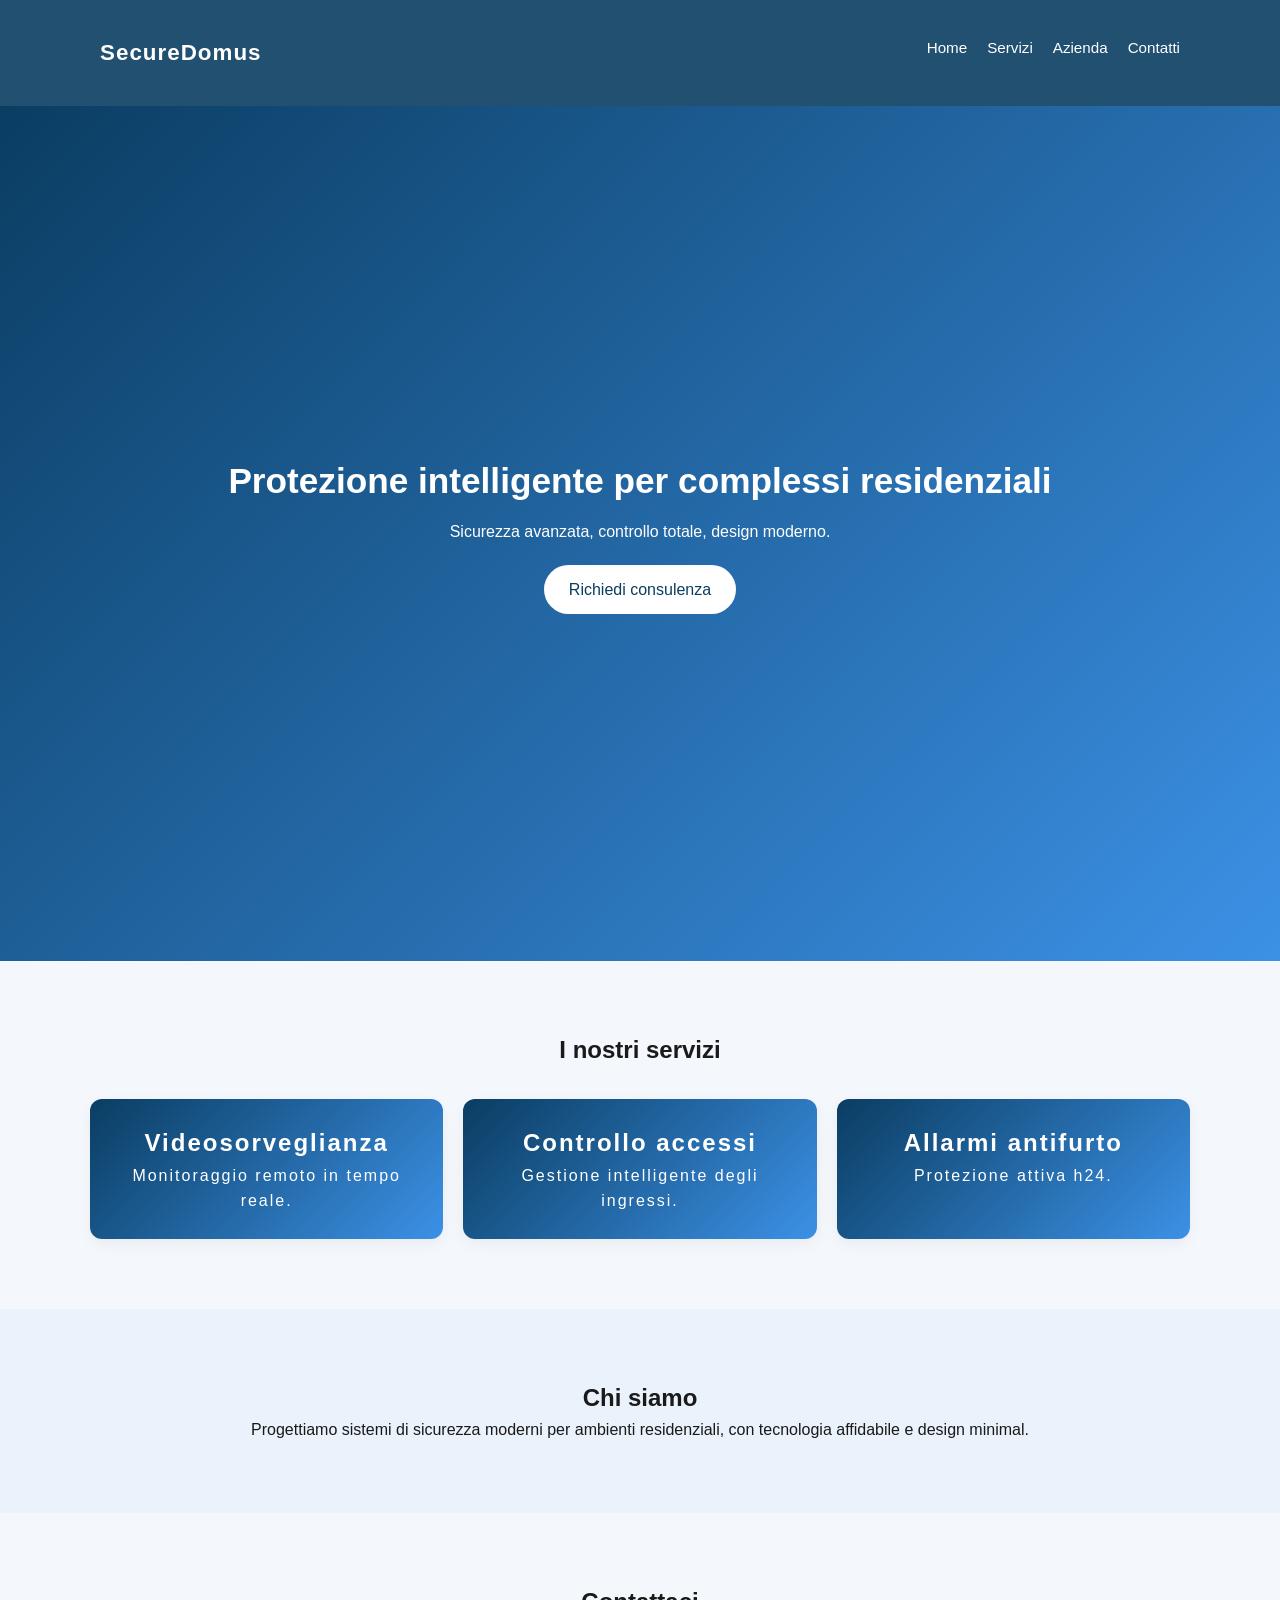
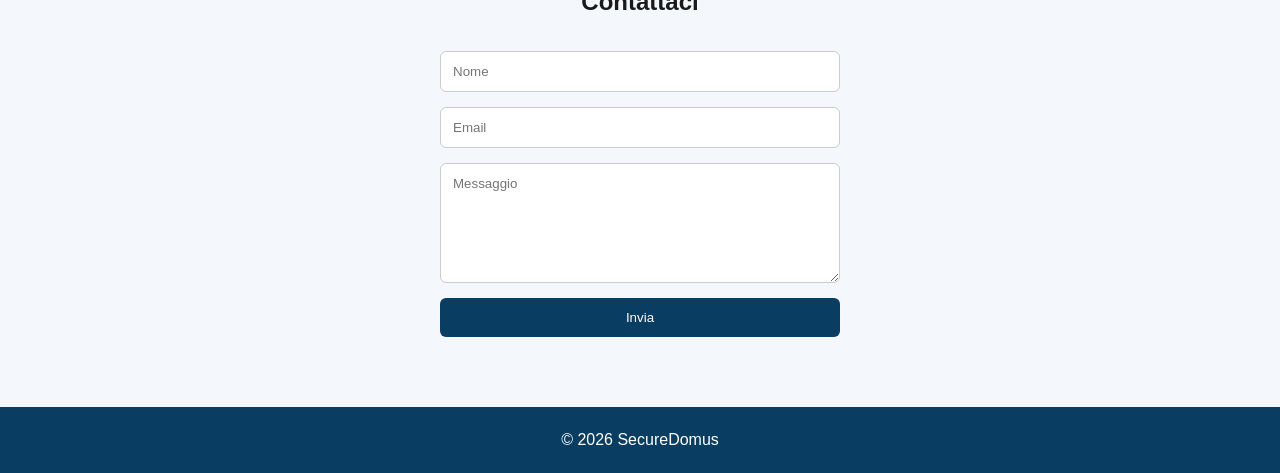
==== progetto_info/index.html @ c456e561 "aggiunto tutto il succo al fico che fico!!!" ====
<!-- index.html -->
<!DOCTYPE html>
<html lang="it">

<head>
    <meta charset="UTF-8" />
    <meta name="viewport" content="width=device-width, initial-scale=1.0" />
    <title>SecureDomus - Sistemi di Sicurezza</title>
    <link rel="stylesheet" href="css/index.css" />
</head>

<body>
    <header class="navbar">
        <div class="container nav-content">
            <h1 class="logo">SecureDomus</h1>
            <nav>
                <ul>
                    <li><a href="index.html">Home</a></li>
                    <li><a href="#servizi">Servizi</a></li>
                    <li><a href="#azienda">Azienda</a></li>
                    <li><a href="#contatti">Contatti</a></li>
                </ul>
            </nav>
        </div>
    </header>

    <section id="home" class="hero">
        <div class="container hero-content">
            <h2>Protezione intelligente per complessi residenziali</h2>
            <p>Sicurezza avanzata, controllo totale, design moderno.</p>
            <a href="login.html" class="btn">Richiedi consulenza</a>
        </div>
    </section>

    <section id="servizi" class="section">
        <div class="container">
            <h2>I nostri servizi</h2>
            <div class="cards">
                <div class="card">
                    <h3>Videosorveglianza</h3>
                    <p>Monitoraggio remoto in tempo reale.</p>
                </div>
                <div class="card">
                    <h3>Controllo accessi</h3>
                    <p>Gestione intelligente degli ingressi.</p>
                </div>
                <div class="card">
                    <h3>Allarmi antifurto</h3>
                    <p>Protezione attiva h24.</p>
                </div>
            </div>
        </div>
    </section>

    <section id="azienda" class="section alt">
        <div class="container">
            <h2>Chi siamo</h2>
            <p>Progettiamo sistemi di sicurezza moderni per ambienti residenziali, con tecnologia affidabile e design
                minimal.</p>
        </div>
    </section>

    <section id="contatti" class="section">
        <div class="container">
            <h2>Contattaci</h2>
            <form>
                <input type="text" placeholder="Nome" required />
                <input type="email" placeholder="Email" required />
                <textarea placeholder="Messaggio" required></textarea>
                <button type="submit">Invia</button>
            </form>
        </div>
    </section>

    <footer>
        <div class="container">
            <p>© 2026 SecureDomus</p>
        </div>
    </footer>
</body>

</html>
---- progetto_info/css/index.css ----
:root {
  --primary: #0a3d62;
  --secondary: #3c91e6;
  --gradient: linear-gradient(135deg, #0a3d62, #3c91e6);
}

* {
  margin: 0;
  padding: 0;
  box-sizing: border-box;
  font-family: 'Gill Sans', 'Gill Sans MT', Calibri, 'Trebuchet MS', sans-serif;
}

body {
  font-family: 'Segoe UI', sans-serif;
  background: #f4f7fb;
  color: #1a1a1a;
  line-height: 1.6;
}

.container {
  width: 90%;
  max-width: 1100px;
  margin: 0 auto;
}

.logo{
  color: white;
}

/* NAVBAR */
.navbar {
  position: absolute;
  top: 0;
  width: 100%;
  background: transparent;
  padding: 20px 40px;
}

.logo {
  color: white;
  font-size: 1.4rem;
  letter-spacing: 1px;
}

.navbar {
  position: sticky;
  top: 0;
  background: rgba(10, 61, 98, 0.9);
  backdrop-filter: blur(8px);
  z-index: 1000;
}

.nav-content {
  display: flex;
  justify-content: space-between;
  padding: 15px 0;
}

.nav-content ul {
  display: flex;
  gap: 20px;
  list-style: none;
}

.nav-content a {
  color: white;
  text-decoration: none;
  font-size: 0.95rem;
}

/* HERO */
.hero {
  min-height: 95vh;
  display: flex;
  align-items: center;
  justify-content: center;
  text-align: center;
  padding: 60px 0;
  color: white;
  background: var(--gradient);
}

.hero h2 {
  font-size: 2.2rem;
}

.hero p {
  margin-top: 10px;
}

.btn {
  display: inline-block;
  margin-top: 20px;
  padding: 12px 25px;
  background: white;
  color: var(--primary);
  border-radius: 30px;
  text-decoration: none;
}

/* SECTIONS */
.section {
  padding: 70px 0;
  text-align: center;
}

.section.alt {
  background: #eaf2fb;
}

/* CARDS */
.cards {
  display: grid;
  grid-template-columns: repeat(3, 1fr);
  gap: 20px;
  margin-top: 30px;
}

.card {
  background: var(--gradient);
  padding: 25px;
  border-radius: 12px;
  box-shadow: 0 5px 15px rgba(0,0,0,0.05);
  transition: transform 0.3s;
}

.card:hover {
  transform: translateY(-5px);
}

.card h3 {
    color: white;
    font-size: 1.5rem;
    letter-spacing: 2px;
}

.card p {
    color: white;
    letter-spacing: 2px;
}

/* FORM */
form {
  display: flex;
  flex-direction: column;
  gap: 15px;
  max-width: 400px;
  margin: 30px auto 0;
}

input, textarea {
  padding: 12px;
  border-radius: 6px;
  border: 1px solid #ccc;
  width: 100%;
}

textarea {
  min-height: 120px;
  resize: vertical;
}

button {
  padding: 12px;
  border: none;
  border-radius: 6px;
  background: var(--primary);
  color: white;
  cursor: pointer;
}

/* FOOTER */
footer {
  background: var(--primary);
  color: white;
  text-align: center;
  padding: 20px 0;
}

/* RESPONSIVE */
@media (max-width: 900px) {
  .cards {
    grid-template-columns: repeat(2, 1fr);
  }
}

@media (max-width: 600px) {
  .nav-content {
    flex-direction: column;
    gap: 10px;
  }

  .nav-links {
    flex-direction: column;
    align-items: center;
  }

  .hero h2 {
    font-size: 1.6rem;
  }

  .cards {
    grid-template-columns: 1fr;
  }
}
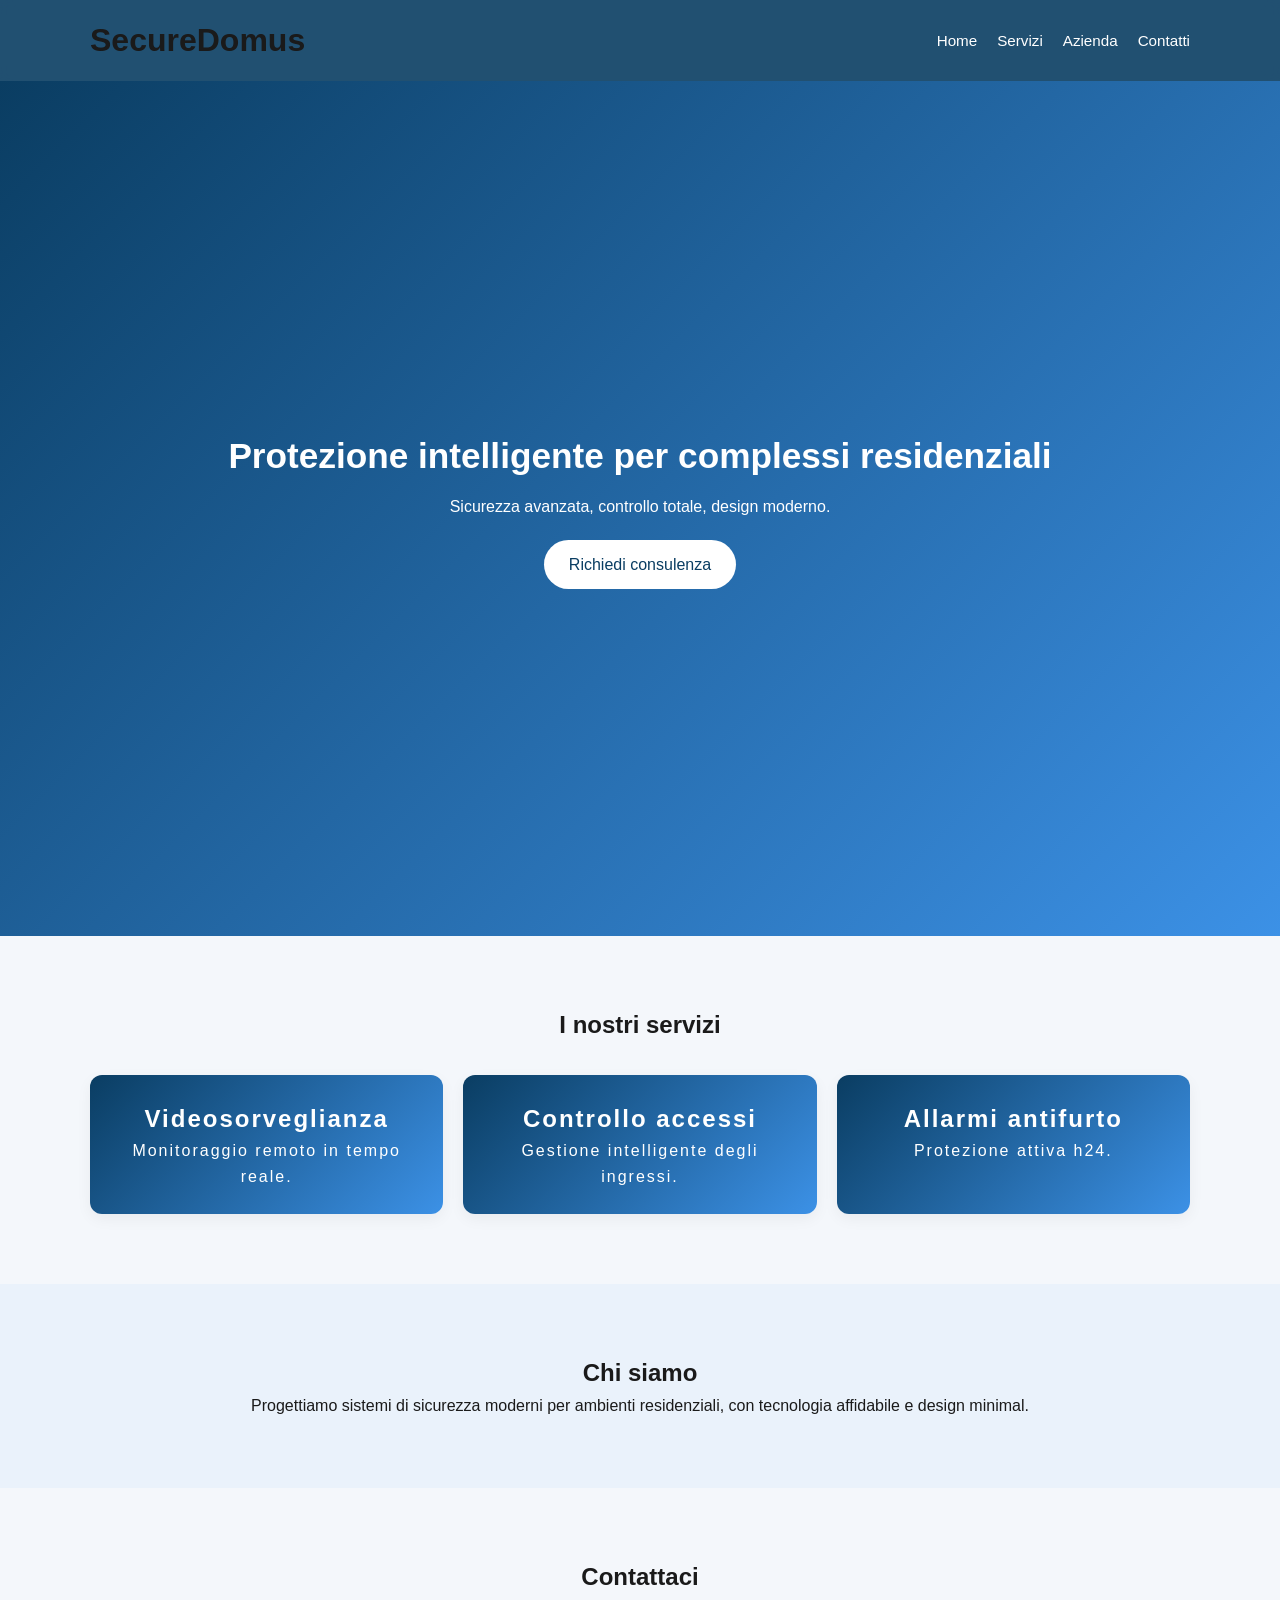
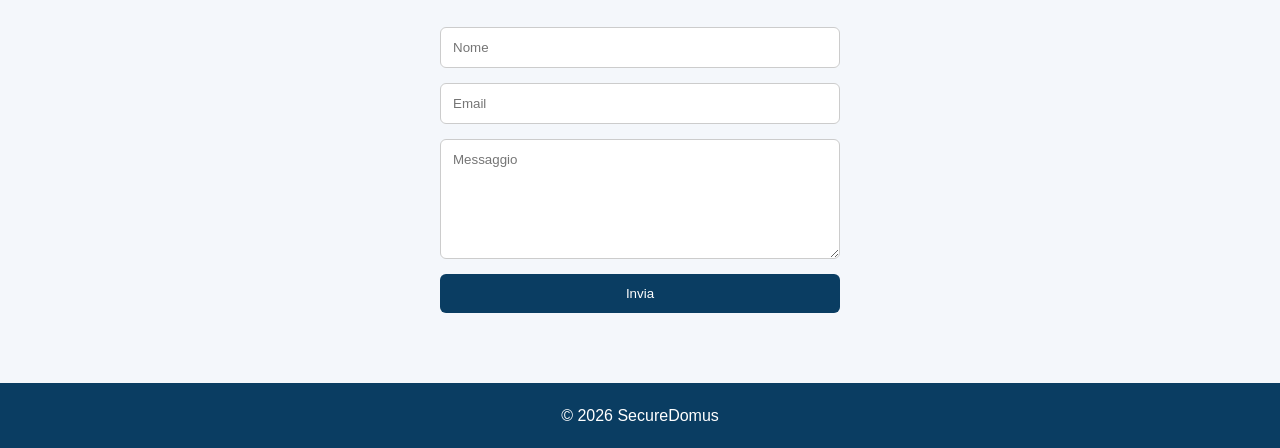
==== commit 1514fd0d: "aggiunto file giusti" ====
--- a/progetto_info/index.html
+++ b/progetto_info/index.html
@@ -15,7 +15,7 @@
             <h1 class="logo">SecureDomus</h1>
             <nav>
                 <ul>
-                    <li><a href="index.html">Home</a></li>
+                    <li><a href="#home">Home</a></li>
                     <li><a href="#servizi">Servizi</a></li>
                     <li><a href="#azienda">Azienda</a></li>
                     <li><a href="#contatti">Contatti</a></li>
@@ -28,7 +28,7 @@
         <div class="container hero-content">
             <h2>Protezione intelligente per complessi residenziali</h2>
             <p>Sicurezza avanzata, controllo totale, design moderno.</p>
-            <a href="login.html" class="btn">Richiedi consulenza</a>
+            <a href="#contatti" class="btn">Richiedi consulenza</a>
         </div>
     </section>
 
--- a/progetto_info/css/index.css
+++ b/progetto_info/css/index.css
@@ -24,25 +24,7 @@
   margin: 0 auto;
 }
 
-.logo{
-  color: white;
-}
-
 /* NAVBAR */
-.navbar {
-  position: absolute;
-  top: 0;
-  width: 100%;
-  background: transparent;
-  padding: 20px 40px;
-}
-
-.logo {
-  color: white;
-  font-size: 1.4rem;
-  letter-spacing: 1px;
-}
-
 .navbar {
   position: sticky;
   top: 0;
@@ -54,6 +36,7 @@
 .nav-content {
   display: flex;
   justify-content: space-between;
+  align-items: center;
   padding: 15px 0;
 }
 
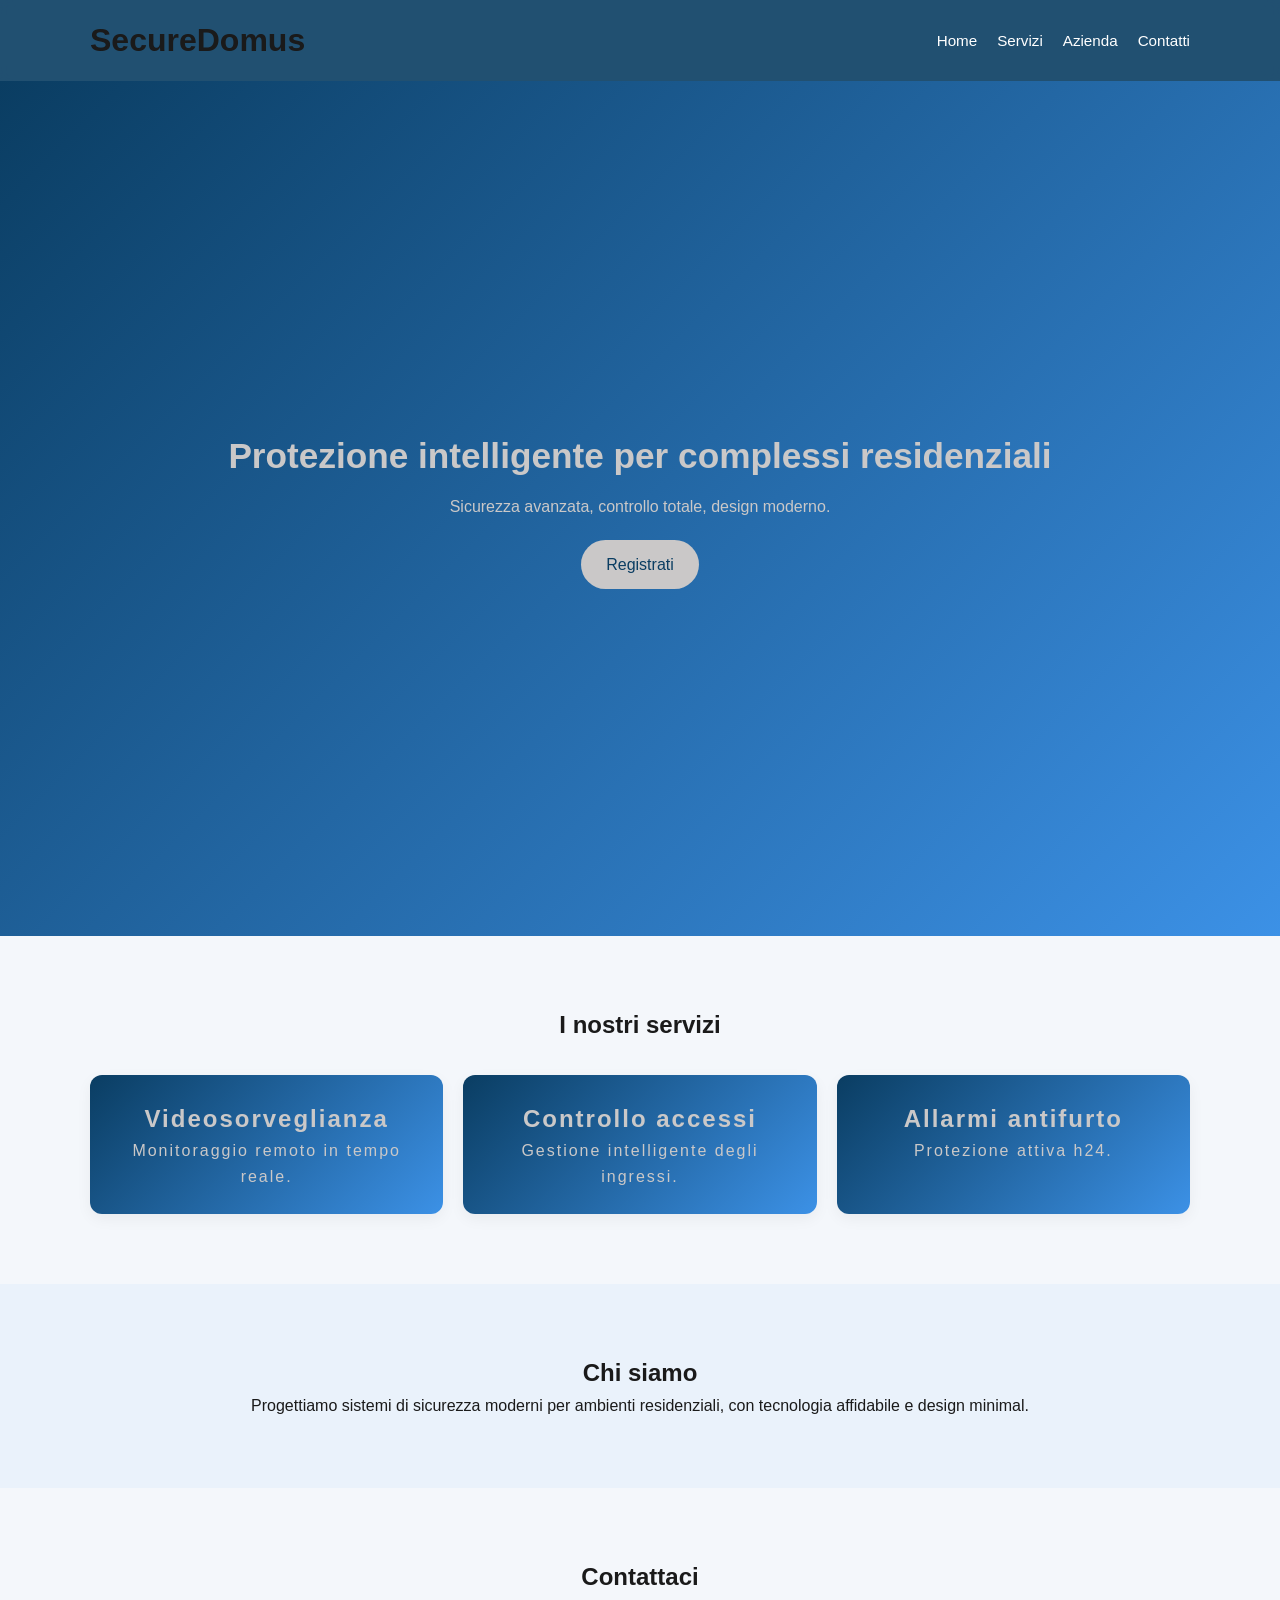
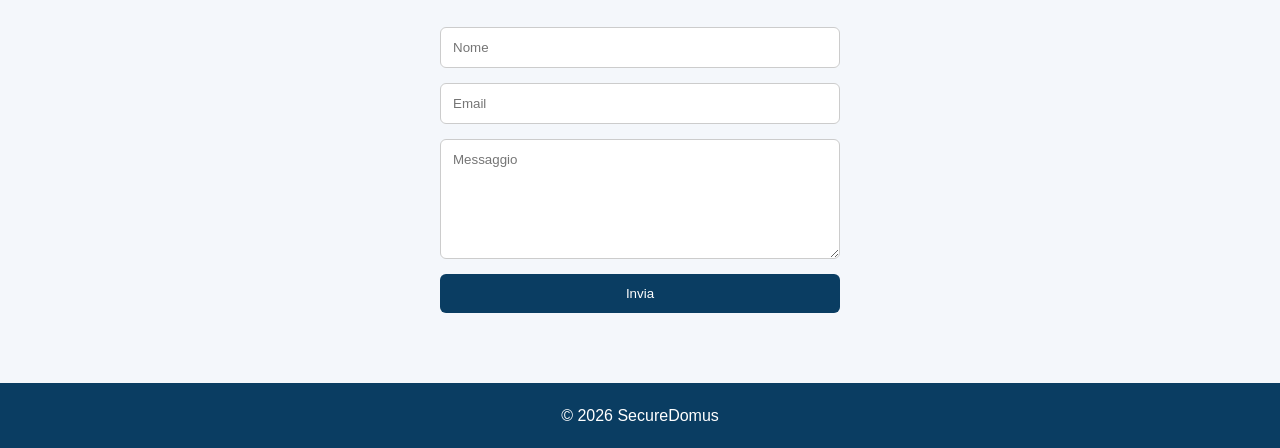
==== commit 153582b2: "finito sito web" ====
--- a/progetto_info/index.html
+++ b/progetto_info/index.html
@@ -28,7 +28,7 @@
         <div class="container hero-content">
             <h2>Protezione intelligente per complessi residenziali</h2>
             <p>Sicurezza avanzata, controllo totale, design moderno.</p>
-            <a href="#contatti" class="btn">Richiedi consulenza</a>
+            <a href="register.html" class="btn">Registrati</a>
         </div>
     </section>
 
--- a/progetto_info/css/index.css
+++ b/progetto_info/css/index.css
@@ -65,10 +65,12 @@
 }
 
 .hero h2 {
+  color: rgb(202, 200, 200);
   font-size: 2.2rem;
 }
 
 .hero p {
+  color: rgb(202, 200, 200);
   margin-top: 10px;
 }
 
@@ -76,7 +78,7 @@
   display: inline-block;
   margin-top: 20px;
   padding: 12px 25px;
-  background: white;
+  background: rgb(202, 200, 200);
   color: var(--primary);
   border-radius: 30px;
   text-decoration: none;
@@ -113,13 +115,13 @@
 }
 
 .card h3 {
-    color: white;
+    color: rgb(202, 200, 200);
     font-size: 1.5rem;
     letter-spacing: 2px;
 }
 
 .card p {
-    color: white;
+    color: rgb(202, 200, 200);
     letter-spacing: 2px;
 }
 
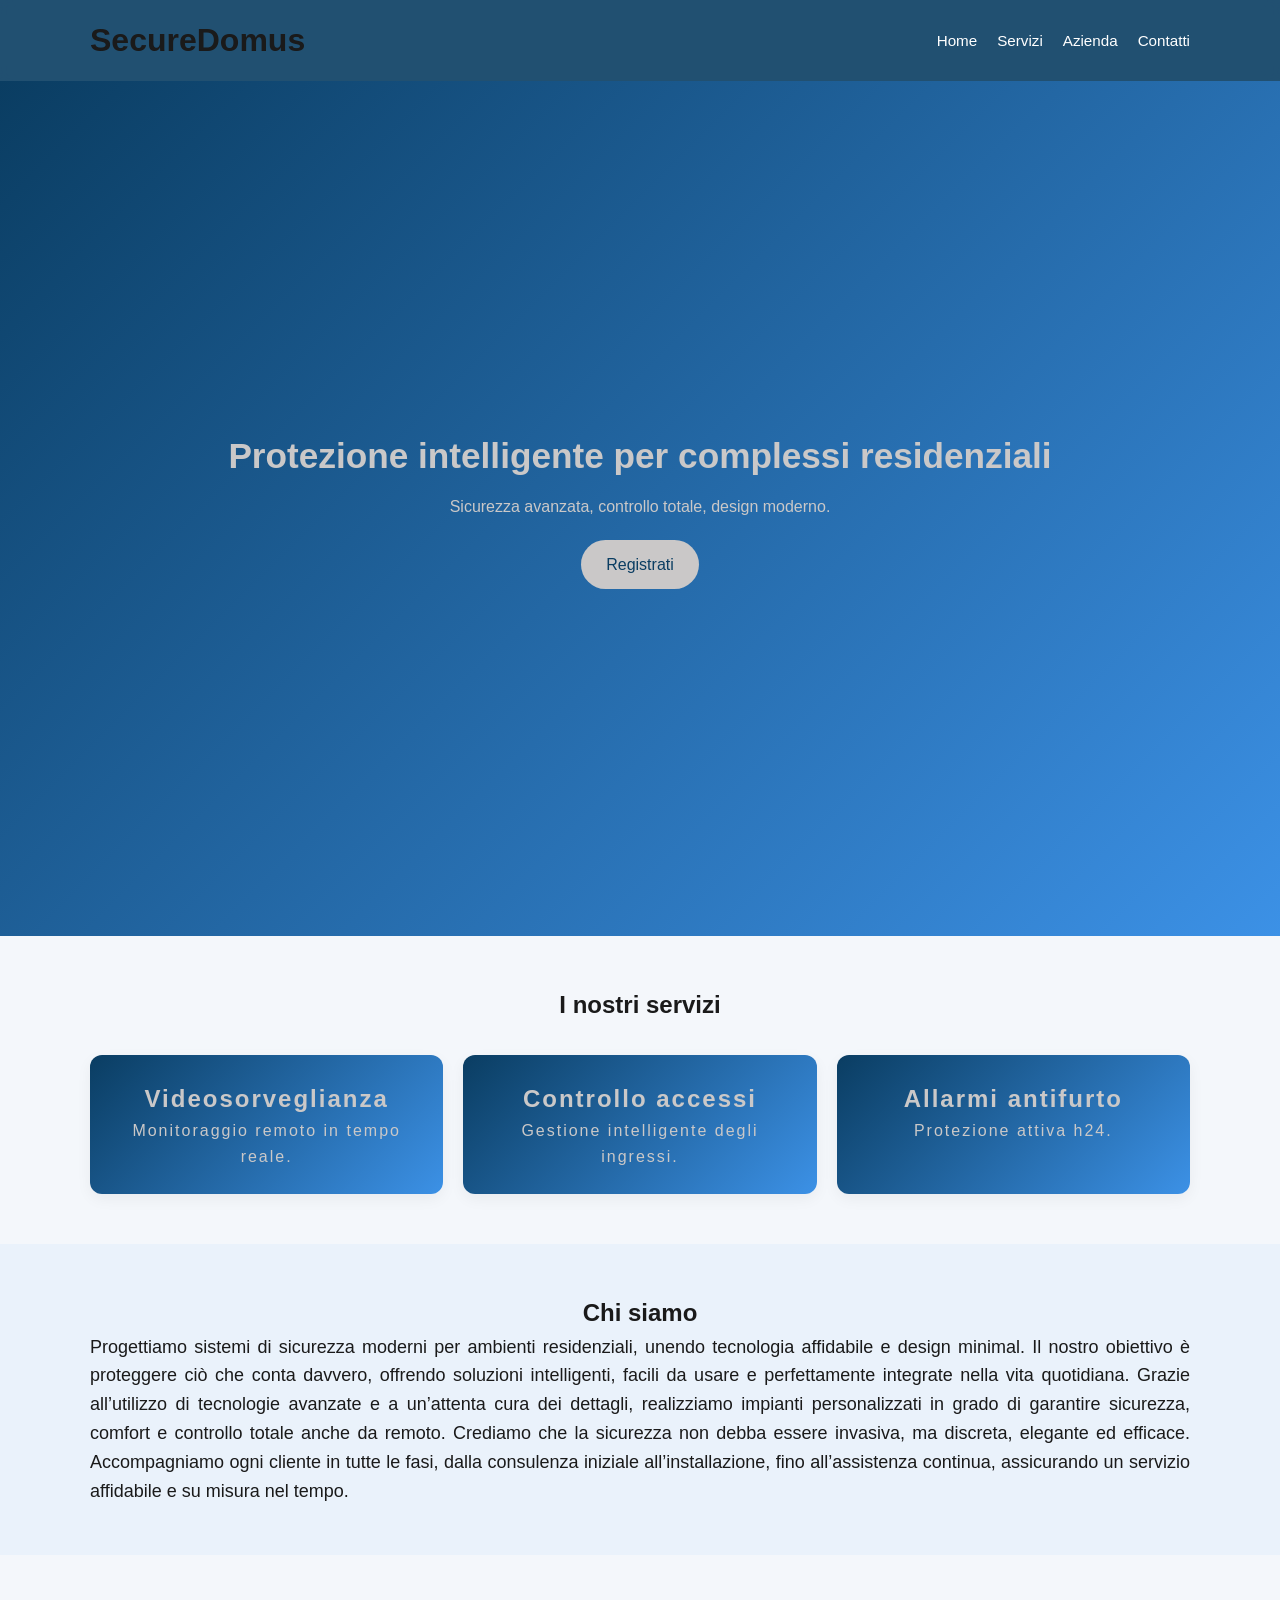
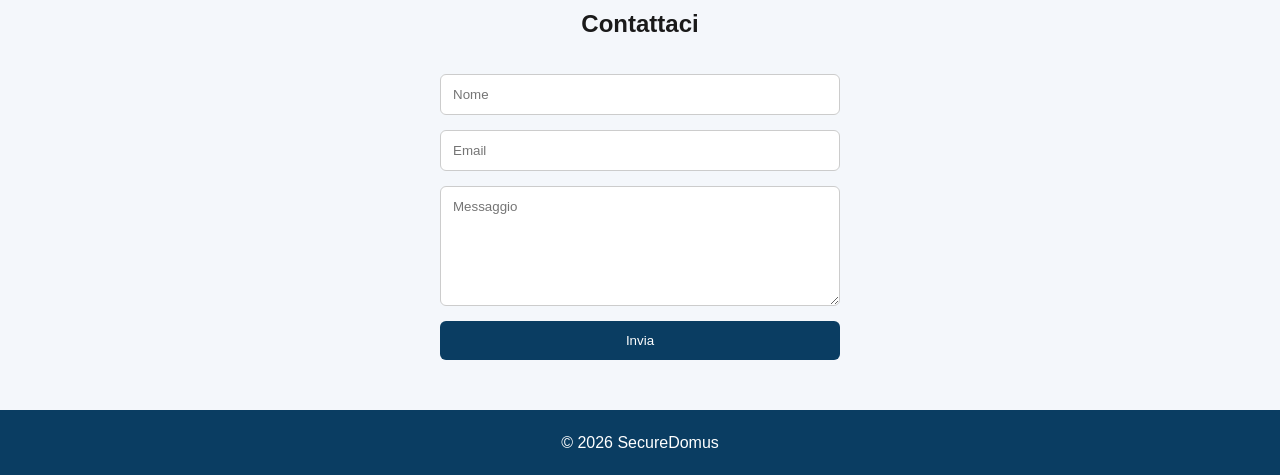
==== commit a7bcc2cf: "modificato p section.alt" ====
--- a/progetto_info/index.html
+++ b/progetto_info/index.html
@@ -55,8 +55,13 @@
     <section id="azienda" class="section alt">
         <div class="container">
             <h2>Chi siamo</h2>
-            <p>Progettiamo sistemi di sicurezza moderni per ambienti residenziali, con tecnologia affidabile e design
-                minimal.</p>
+            <p>
+                Progettiamo sistemi di sicurezza moderni per ambienti residenziali, unendo tecnologia affidabile e design minimal. Il nostro obiettivo è proteggere ciò che conta davvero, offrendo soluzioni intelligenti, facili da usare e perfettamente integrate nella vita quotidiana.
+
+                Grazie all’utilizzo di tecnologie avanzate e a un’attenta cura dei dettagli, realizziamo impianti personalizzati in grado di garantire sicurezza, comfort e controllo totale anche da remoto. Crediamo che la sicurezza non debba essere invasiva, ma discreta, elegante ed efficace.
+
+                Accompagniamo ogni cliente in tutte le fasi, dalla consulenza iniziale all’installazione, fino all’assistenza continua, assicurando un servizio affidabile e su misura nel tempo.
+            </p>
         </div>
     </section>
 
--- a/progetto_info/css/index.css
+++ b/progetto_info/css/index.css
@@ -86,12 +86,17 @@
 
 /* SECTIONS */
 .section {
-  padding: 70px 0;
+  padding: 50px 0;
   text-align: center;
 }
 
 .section.alt {
   background: #eaf2fb;
+}
+
+.section.alt p {
+  font-size: large;
+  text-align: justify;
 }
 
 /* CARDS */
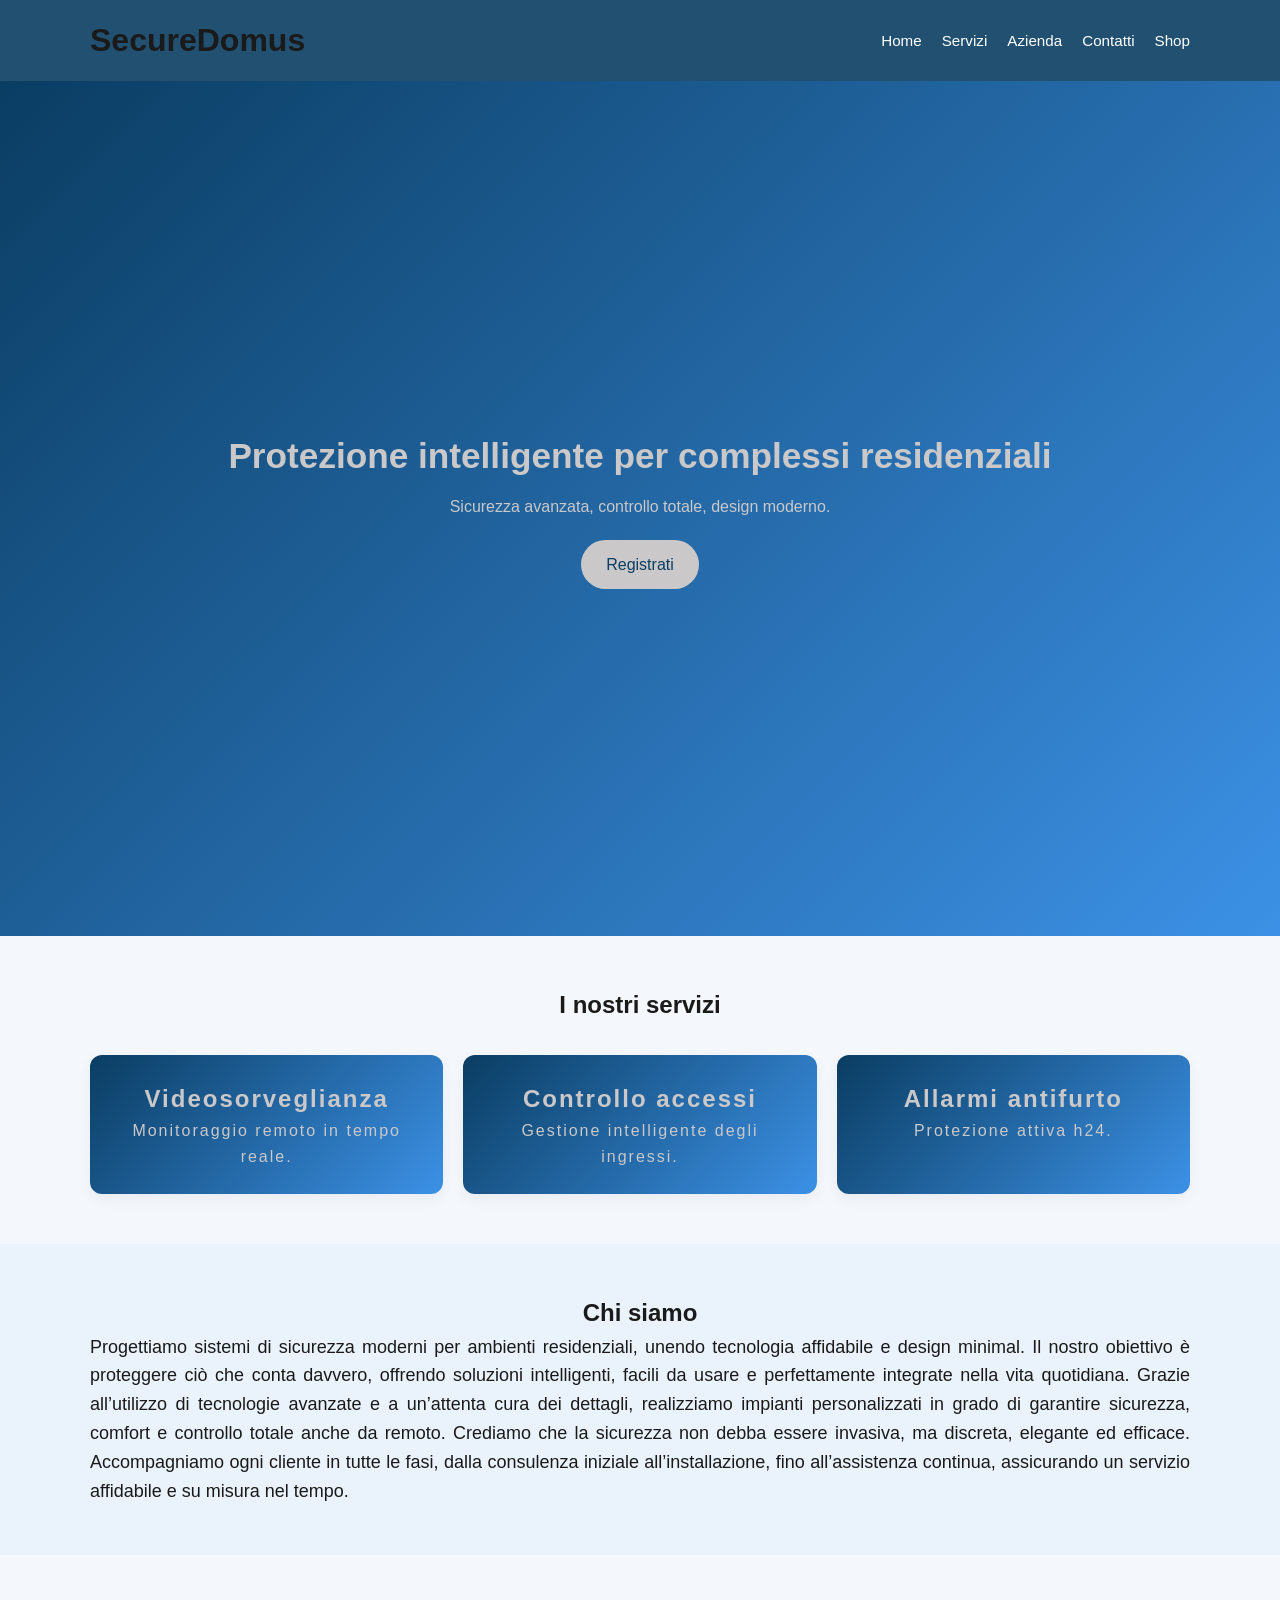
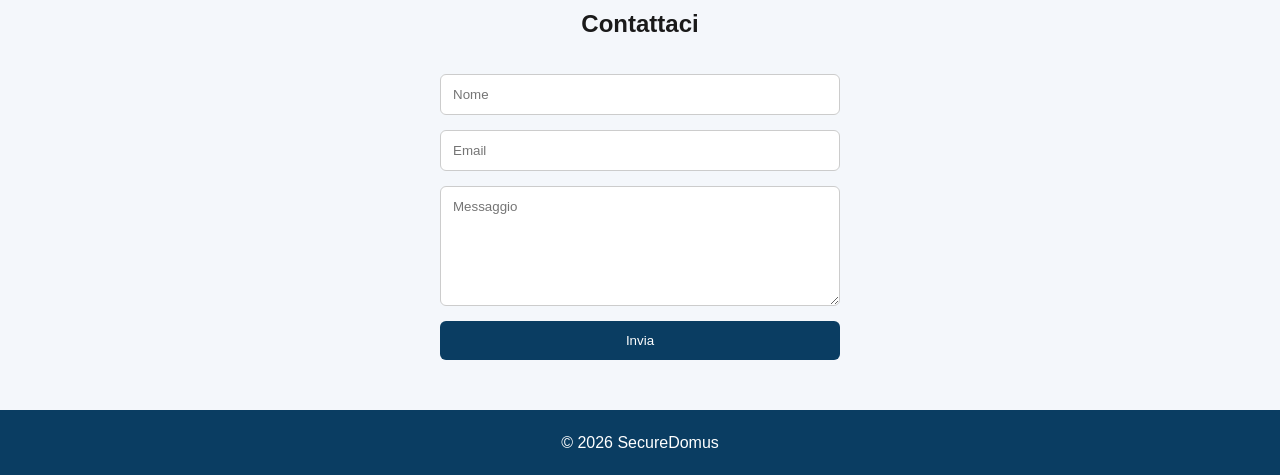
==== commit 6b9027d5: "progresso cesso" ====
--- a/progetto_info/index.html
+++ b/progetto_info/index.html
@@ -19,6 +19,7 @@
                     <li><a href="#servizi">Servizi</a></li>
                     <li><a href="#azienda">Azienda</a></li>
                     <li><a href="#contatti">Contatti</a></li>
+                    <li><a href="shop.html">Shop</a></li>
                 </ul>
             </nav>
         </div>
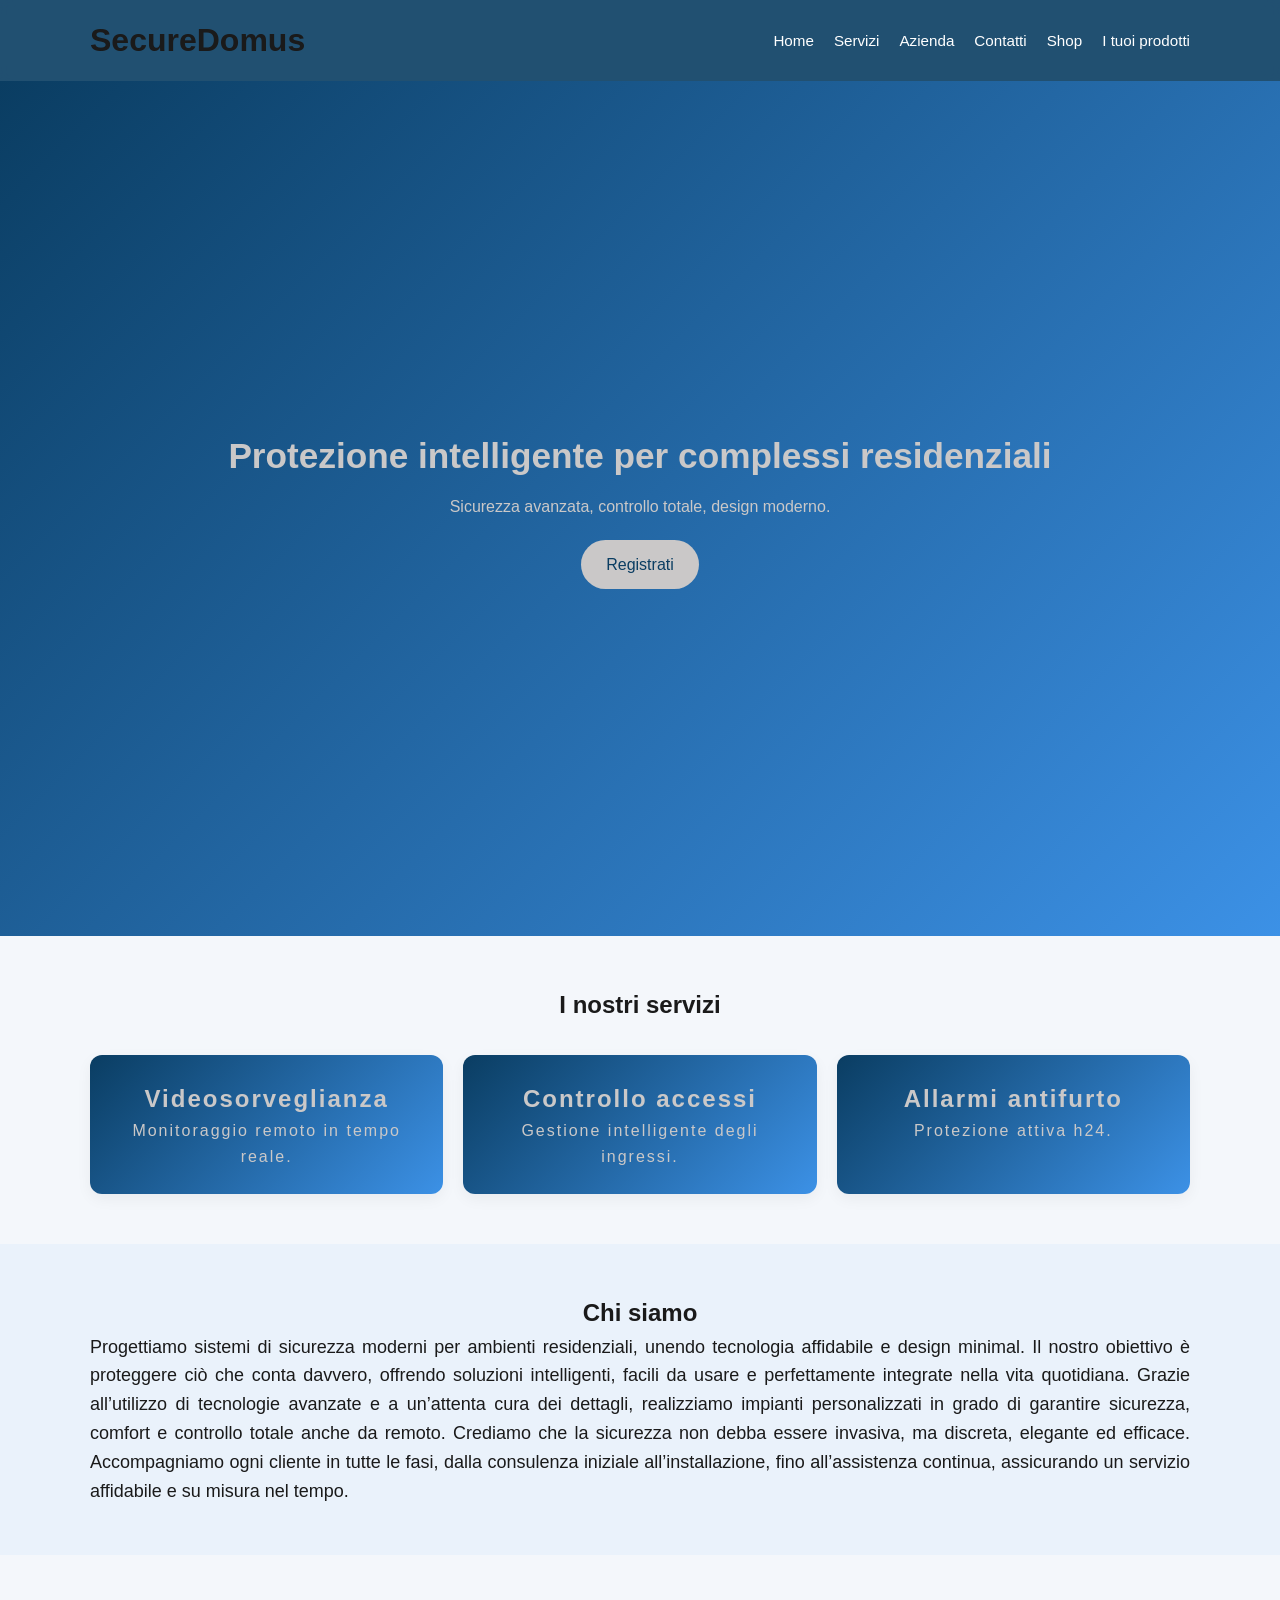
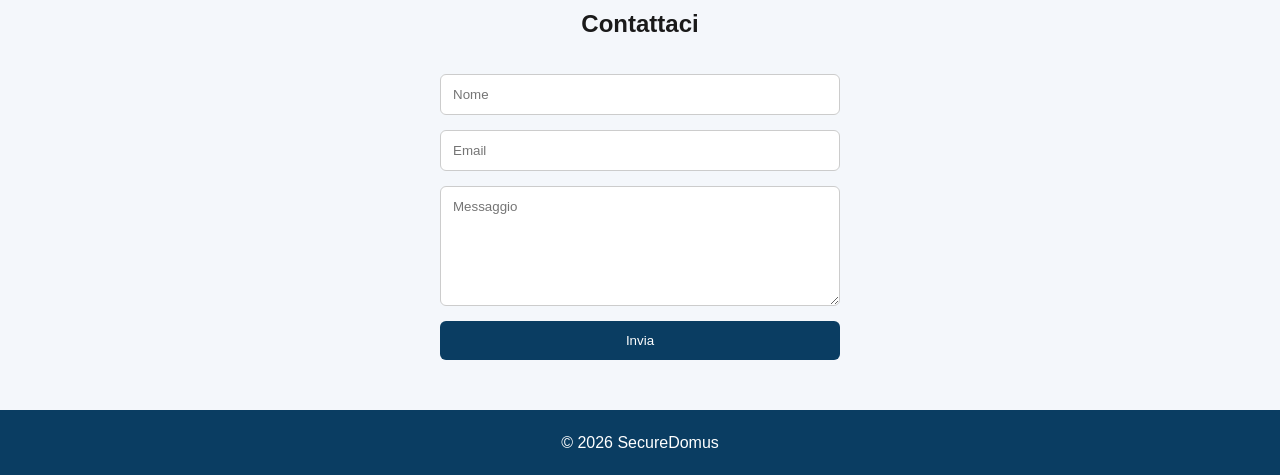
==== commit bfd7286e: "commit progetto" ====
--- a/progetto_info/index.html
+++ b/progetto_info/index.html
@@ -20,6 +20,7 @@
                     <li><a href="#azienda">Azienda</a></li>
                     <li><a href="#contatti">Contatti</a></li>
                     <li><a href="shop.html">Shop</a></li>
+                    <li><a href="prodotti.html">I tuoi prodotti</a></li>
                 </ul>
             </nav>
         </div>
